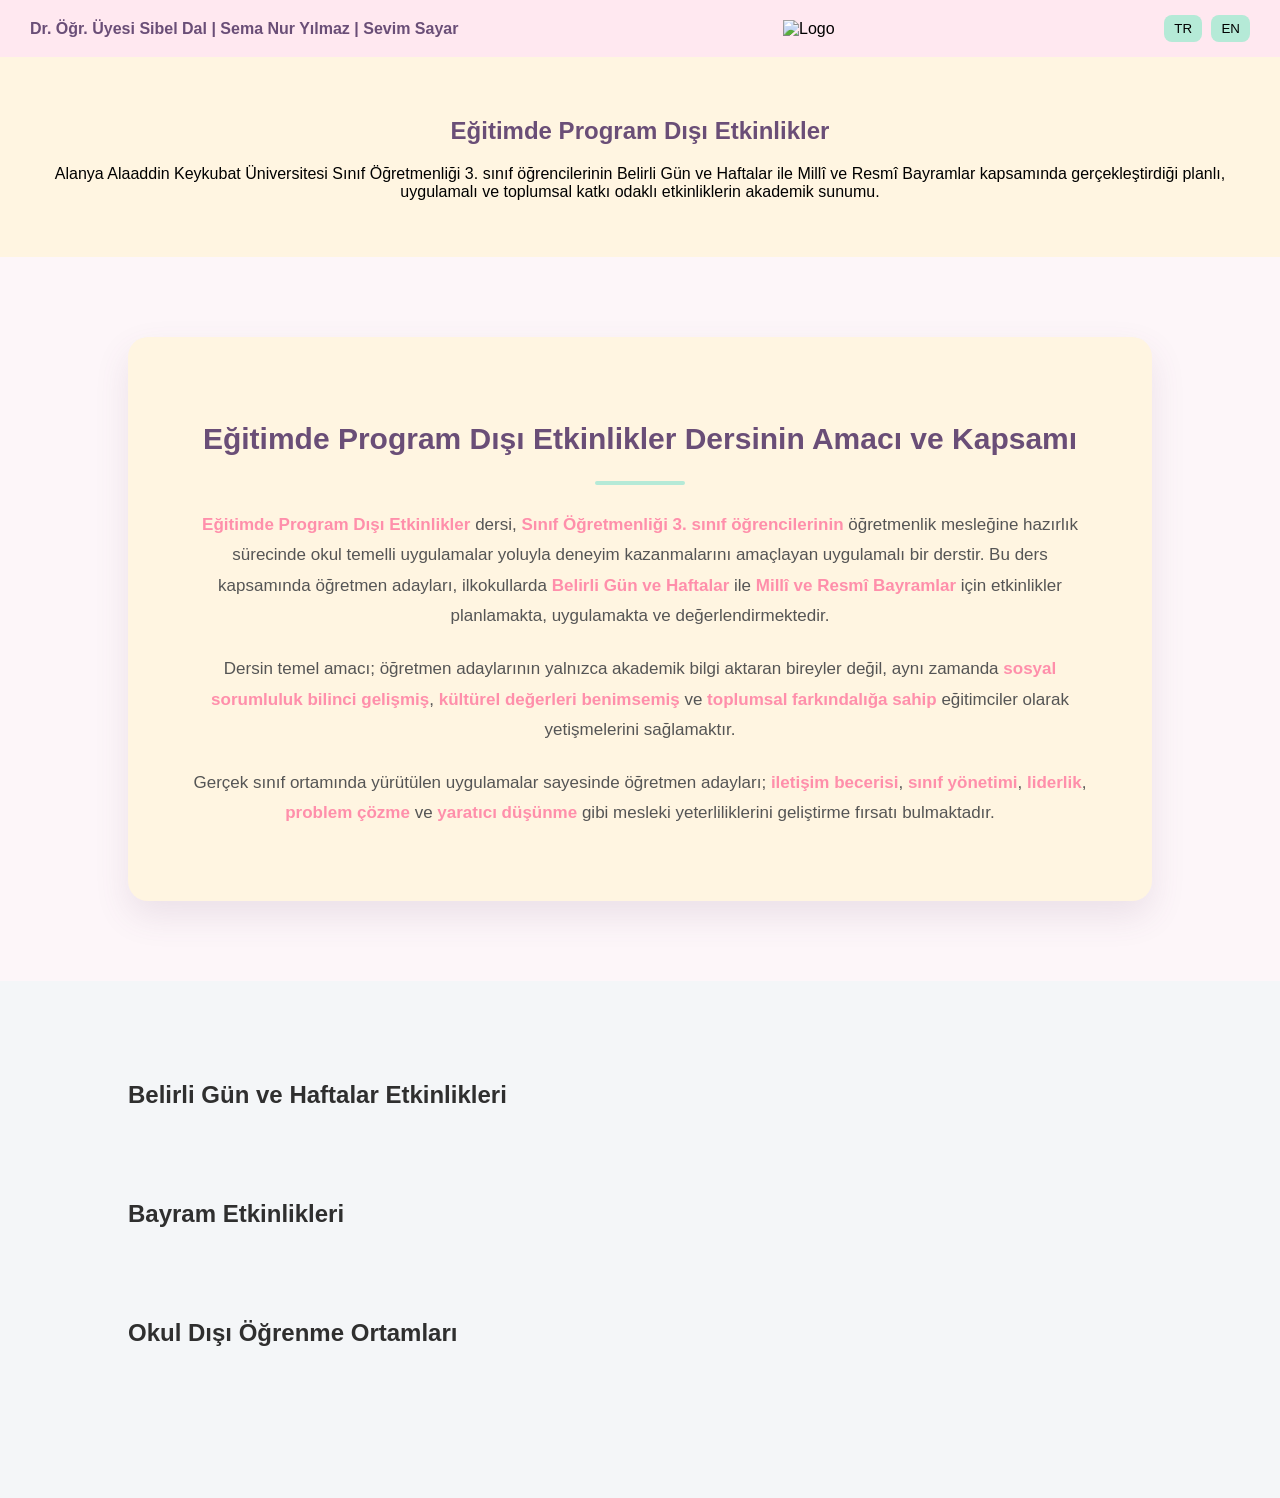
==== index.html @ ac9164ae "Add files via upload" ====
<!DOCTYPE html>
<html lang="tr">
<head>
<meta charset="UTF-8">
<meta name="description" content="Eğitimde Program Dışı Etkinlikler kapsamında Sınıf Öğretmenliği 3. sınıf öğrencilerinin belirli günler, haftalar ve bayram etkinlikleri. Öğretmen adaylarının planlama, uygulama ve toplumsal katkı çalışmalarını içeren akademik portfolyo sitesi.">
<meta name="viewport" content="width=device-width, initial-scale=1.0">

<title>Eğitimde Program Dışı Etkinlikler</title>
<link rel="stylesheet" href="style.css">
</head>

<body>

<header>
  <div class="left-names">
    Dr. Öğr. Üyesi Sibel Dal | Sema Nur Yılmaz | Sevim Sayar
  </div>

  <div class="logo-area">
    <img src="assets/images/logo.png" alt="Logo">
  </div>

  <div class="language-switch">
    <button onclick="setLanguage('tr')">TR</button>
    <button onclick="setLanguage('en')">EN</button>
  </div>
</header>

<!-- HERO -->
<section class="hero">
  <div id="hero-tr">
    <h1>Eğitimde Program Dışı Etkinlikler</h1>
    <p>Alanya Alaaddin Keykubat Üniversitesi Sınıf Öğretmenliği 3. sınıf öğrencilerinin Belirli Gün ve Haftalar ile Millî ve Resmî Bayramlar kapsamında gerçekleştirdiği planlı, uygulamalı ve toplumsal katkı odaklı etkinliklerin akademik sunumu.</p>
  </div>

  <div id="hero-en" style="display:none;">
    <h1>Extracurricular Educational Activities</h1>
    <p>Academic presentation of planned, practical, and socially impactful activities carried out by 3rd-year Primary School Teaching students at Alanya Alaaddin Keykubat University within the scope of Specific Days and Weeks, and National and Official Holidays.</p>
  </div>
</section>

<!-- ABOUT -->
<section class="about-section">
  <div class="about-card">
    <div id="about-tr">
      <h2 class="about-title">Eğitimde Program Dışı Etkinlikler Dersinin Amacı ve Kapsamı</h2>
      <p>
        <strong>Eğitimde Program Dışı Etkinlikler</strong> dersi, 
        <strong>Sınıf Öğretmenliği 3. sınıf öğrencilerinin</strong> 
        öğretmenlik mesleğine hazırlık sürecinde okul temelli uygulamalar yoluyla deneyim kazanmalarını amaçlayan uygulamalı bir derstir. Bu ders kapsamında öğretmen adayları, ilkokullarda 
        <strong>Belirli Gün ve Haftalar</strong> ile 
        <strong>Millî ve Resmî Bayramlar</strong> için etkinlikler planlamakta, uygulamakta ve değerlendirmektedir.
      </p>
      <p>
        Dersin temel amacı; öğretmen adaylarının yalnızca akademik bilgi aktaran bireyler değil, aynı zamanda 
        <strong>sosyal sorumluluk bilinci gelişmiş</strong>, 
        <strong>kültürel değerleri benimsemiş</strong> ve 
        <strong>toplumsal farkındalığa sahip</strong> eğitimciler olarak yetişmelerini sağlamaktır.
      </p>
      <p>
        Gerçek sınıf ortamında yürütülen uygulamalar sayesinde öğretmen adayları; 
        <strong>iletişim becerisi</strong>, 
        <strong>sınıf yönetimi</strong>, 
        <strong>liderlik</strong>, 
        <strong>problem çözme</strong> ve 
        <strong>yaratıcı düşünme</strong> gibi mesleki yeterliliklerini geliştirme fırsatı bulmaktadır.
      </p>
    </div>

    <div id="about-en" style="display:none;">
      <h2 class="about-title">Purpose and Scope of the Course: Extracurricular Educational Activities</h2>
      <p>
        The <strong>Extracurricular Educational Activities</strong> project is an academically structured initiative developed within the framework of teacher education. This website presents a carefully designed collection of <strong>special days and weeks activities</strong> and <strong>national celebration events</strong>.
      </p>
      <p>
        The main purpose of this program is to strengthen students’ social, emotional, cultural, and civic development through meaningful and well-planned educational experiences.
      </p>
      <p>
        From an academic perspective, the program supports the professional development of <strong>teacher candidates</strong>. Throughout the planning and implementation stages, prospective teachers gain hands-on experience in instructional design, classroom management, event organization, and reflective practice.
      </p>
    </div>
  </div>
</section>

<!-- =========================
     GALLERY SECTION
========================= -->
<section class="gallery-section">

  <!-- BELİRLİ GÜN VE HAFTALAR -->
  <div id="gallery1-tr">
    <h2>Belirli Gün ve Haftalar Etkinlikleri</h2>
    <div class="scroll-wrapper">
      <button class="scroll-btn left" onclick="scrollGallery(this, -1)">❮</button>
      <div class="horizontal-scroll auto-scroll" id="gallery-belirli">
        <!-- Kartlar JS ile buraya eklenecek -->
      </div>
      <button class="scroll-btn right" onclick="scrollGallery(this, 1)">❯</button>
    </div>
  </div>
  <div id="gallery1-en" style="display:none;">
    <h2>Special Days and Weeks Activities</h2>
    <div class="scroll-wrapper">
      <button class="scroll-btn left" onclick="scrollGallery(this, -1)">❮</button>
      <div class="horizontal-scroll auto-scroll" id="gallery-belirli-en">
        <!-- Kartlar JS ile buraya eklenecek -->
      </div>
      <button class="scroll-btn right" onclick="scrollGallery(this, 1)">❯</button>
    </div>
  </div>

  <!-- BAYRAMLAR -->
  <div id="gallery2-tr">
    <h2>Bayram Etkinlikleri</h2>
    <div class="scroll-wrapper">
      <button class="scroll-btn left" onclick="scrollGallery(this, -1)">❮</button>
      <div class="horizontal-scroll auto-scroll" id="gallery-bayramlar">
        <!-- Kartlar JS ile buraya eklenecek -->
      </div>
      <button class="scroll-btn right" onclick="scrollGallery(this, 1)">❯</button>
    </div>
  </div>
  <div id="gallery2-en" style="display:none;">
    <h2>Holiday Events</h2>
    <div class="scroll-wrapper">
      <button class="scroll-btn left" onclick="scrollGallery(this, -1)">❮</button>
      <div class="horizontal-scroll auto-scroll" id="gallery-bayramlar-en">
        <!-- Kartlar JS ile buraya eklenecek -->
      </div>
      <button class="scroll-btn right" onclick="scrollGallery(this, 1)">❯</button>
    </div>
  </div>

  <!-- OKUL DIŞI ÖĞRENME ORTAMLARI -->
  <div id="gallery3-tr">
    <h2>Okul Dışı Öğrenme Ortamları</h2>
    <div class="scroll-wrapper">
      <button class="scroll-btn left" onclick="scrollGallery(this, -1)">❮</button>
      <div class="horizontal-scroll auto-scroll" id="gallery-okuldisi">
        <!-- Kartlar JS ile buraya eklenecek -->
      </div>
      <button class="scroll-btn right" onclick="scrollGallery(this, 1)">❯</button>
    </div>
  </div>
  <div id="gallery3-en" style="display:none;">
    <h2>Out-of-School Learning Environments</h2>
    <div class="scroll-wrapper">
      <button class="scroll-btn left" onclick="scrollGallery(this, -1)">❮</button>
      <div class="horizontal-scroll auto-scroll" id="gallery-okuldisi-en">
        <!-- Kartlar JS ile buraya eklenecek -->
      </div>
      <button class="scroll-btn right" onclick="scrollGallery(this, 1)">❯</button>
    </div>
  </div>

</section>
<!-- =========================
    MODAL
========================= -->
<div id="imageModal" class="modal">
    <span class="close" onclick="closeModal()">&times;</span>
    <img id="modalImage" src="" style="max-width:80%; border-radius:12px;">
    <p id="modalDescription"></p>

    <!-- Yeni: ileri/geri butonları -->
    <button id="prevBtn" onclick="prevImage()">&#10094; Önceki</button>
    <button id="nextBtn" onclick="nextImage()">Sonraki &#10095;</button>
</div>
</div>
<!-- EVENTS VE SCRIPT -->
<script>
// EVENTS OBJESİ
const events = {

  // =========================
  // BELİRLİ GÜN VE HAFTALAR
  // =========================
  etkinlik1: { category: "belirli", title: { tr: "Etkinlik 1", en: "Activity 1" }, shortDesc: { tr: "Belirli gün etkinliği 1.", en: "Special day activity 1." }, longDesc: { tr: "Detaylı açıklama 1.", en: "Detailed description 1." }, images: ["assets/images/etkinlik1-1.jpg"] },
  etkinlik2: { category: "belirli", title: { tr: "Etkinlik 2", en: "Activity 2" }, shortDesc: { tr: "Belirli gün etkinliği 2.", en: "Special day activity 2." }, longDesc: { tr: "Detaylı açıklama 2.", en: "Detailed description 2." }, images: ["assets/images/etkinlik2-1.jpg"] },
  etkinlik3: { category: "belirli", title: { tr: "Etkinlik 3", en: "Activity 3" }, shortDesc: { tr: "Belirli gün etkinliği 3.", en: "Special day activity 3." }, longDesc: { tr: "Detaylı açıklama 3.", en: "Detailed description 3." }, images: ["assets/images/etkinlik3-1.jpg"] },
  etkinlik4: { category: "belirli", title: { tr: "Etkinlik 4", en: "Activity 4" }, shortDesc: { tr: "Belirli gün etkinliği 4.", en: "Special day activity 4." }, longDesc: { tr: "Detaylı açıklama 4.", en: "Detailed description 4." }, images: ["assets/images/etkinlik4-1.jpg"] },
  etkinlik5: { category: "belirli", title: { tr: "Etkinlik 5", en: "Activity 5" }, shortDesc: { tr: "Belirli gün etkinliği 5.", en: "Special day activity 5." }, longDesc: { tr: "Detaylı açıklama 5.", en: "Detailed description 5." }, images: ["assets/images/etkinlik5-1.jpg"] },
  etkinlik6: { category: "belirli", title: { tr: "Etkinlik 6", en: "Activity 6" }, shortDesc: { tr: "Belirli gün etkinliği 6.", en: "Special day activity 6." }, longDesc: { tr: "Detaylı açıklama 6.", en: "Detailed description 6." }, images: ["assets/images/etkinlik6-1.jpg"] },
  etkinlik7: { category: "belirli", title: { tr: "Etkinlik 7", en: "Activity 7" }, shortDesc: { tr: "Belirli gün etkinliği 7.", en: "Special day activity 7." }, longDesc: { tr: "Detaylı açıklama 7.", en: "Detailed description 7." }, images: ["assets/images/etkinlik7-1.jpg"] },
  etkinlik8: { category: "belirli", title: { tr: "Etkinlik 8", en: "Activity 8" }, shortDesc: { tr: "Belirli gün etkinliği 8.", en: "Special day activity 8." }, longDesc: { tr: "Detaylı açıklama 8.", en: "Detailed description 8." }, images: ["assets/images/etkinlik8-1.jpg"] },
  etkinlik9: { category: "belirli", title: { tr: "Etkinlik 9", en: "Activity 9" }, shortDesc: { tr: "Belirli gün etkinliği 9.", en: "Special day activity 9." }, longDesc: { tr: "Detaylı açıklama 9.", en: "Detailed description 9." }, images: ["assets/images/etkinlik9-1.jpg"] },
  etkinlik10: { category: "belirli", title: { tr: "Etkinlik 10", en: "Activity 10" }, shortDesc: { tr: "Belirli gün etkinliği 10.", en: "Special day activity 10." }, longDesc: { tr: "Detaylı açıklama 10.", en: "Detailed description 10." }, images: ["assets/images/etkinlik10-1.jpg"] },
  etkinlik11: { category: "belirli", title: { tr: "Etkinlik 11", en: "Activity 11" }, shortDesc: { tr: "Belirli gün etkinliği 11.", en: "Special day activity 11." }, longDesc: { tr: "Detaylı açıklama 11.", en: "Detailed description 11." }, images: ["assets/images/etkinlik11-1.jpg"] },
  etkinlik12: { category: "belirli", title: { tr: "Etkinlik 12", en: "Activity 12" }, shortDesc: { tr: "Belirli gün etkinliği 12.", en: "Special day activity 12." }, longDesc: { tr: "Detaylı açıklama 12.", en: "Detailed description 12." }, images: ["assets/images/etkinlik12-1.jpg"] },

  // =========================
  // BAYRAMLAR
  // =========================
  bayram1: { category: "bayram", title: { tr: "Bayram Etkinlik 1", en: "Holiday Activity 1" }, shortDesc: { tr: "Bayram etkinliği 1.", en: "Holiday activity 1." }, longDesc: { tr: "Detaylı açıklama 1.", en: "Detailed description 1." }, images: ["assets/images/bayram1.jpg"] },
  bayram2: { category: "bayram", title: { tr: "Bayram Etkinlik 2", en: "Holiday Activity 2" }, shortDesc: { tr: "Bayram etkinliği 2.", en: "Holiday activity 2." }, longDesc: { tr: "Detaylı açıklama 2.", en: "Detailed description 2." }, images: ["assets/images/bayram2.jpg"] },
  bayram3: { category: "bayram", title: { tr: "Bayram Etkinlik 3", en: "Holiday Activity 3" }, shortDesc: { tr: "Bayram etkinliği 3.", en: "Holiday activity 3." }, longDesc: { tr: "Detaylı açıklama 3.", en: "Detailed description 3." }, images: ["assets/images/bayram3.jpg"] },
  bayram4: { category: "bayram", title: { tr: "Bayram Etkinlik 4", en: "Holiday Activity 4" }, shortDesc: { tr: "Bayram etkinliği 4.", en: "Holiday activity 4." }, longDesc: { tr: "Detaylı açıklama 4.", en: "Detailed description 4." }, images: ["assets/images/bayram4.jpg"] },
  bayram5: { category: "bayram", title: { tr: "Bayram Etkinlik 5", en: "Holiday Activity 5" }, shortDesc: { tr: "Bayram etkinliği 5.", en: "Holiday activity 5." }, longDesc: { tr: "Detaylı açıklama 5.", en: "Detailed description 5." }, images: ["assets/images/bayram5.jpg"] },
  bayram6: { category: "bayram", title: { tr: "Bayram Etkinlik 6", en: "Holiday Activity 6" }, shortDesc: { tr: "Bayram etkinliği 6.", en: "Holiday activity 6." }, longDesc: { tr: "Detaylı açıklama 6.", en: "Detailed description 6." }, images: ["assets/images/bayram6.jpg"] },
  bayram7: { category: "bayram", title: { tr: "Bayram Etkinlik 7", en: "Holiday Activity 7" }, shortDesc: { tr: "Bayram etkinliği 7.", en: "Holiday activity 7." }, longDesc: { tr: "Detaylı açıklama 7.", en: "Detailed description 7." }, images: ["assets/images/bayram7.jpg"] },
  bayram8: { category: "bayram", title: { tr: "Bayram Etkinlik 8", en: "Holiday Activity 8" }, shortDesc: { tr: "Bayram etkinliği 8.", en: "Holiday activity 8." }, longDesc: { tr: "Detaylı açıklama 8.", en: "Detailed description 8." }, images: ["assets/images/bayram8.jpg"] },
  bayram9: { category: "bayram", title: { tr: "Bayram Etkinlik 9", en: "Holiday Activity 9" }, shortDesc: { tr: "Bayram etkinliği 9.", en: "Holiday activity 9." }, longDesc: { tr: "Detaylı açıklama 9.", en: "Detailed description 9." }, images: ["assets/images/bayram9.jpg"] },
  bayram10: { category: "bayram", title: { tr: "Bayram Etkinlik 10", en: "Holiday Activity 10" }, shortDesc: { tr: "Bayram etkinliği 10.", en: "Holiday activity 10." }, longDesc: { tr: "Detaylı açıklama 10.", en: "Detailed description 10." }, images: ["assets/images/bayram10.jpg"] },
  bayram11: { category: "bayram", title: { tr: "Bayram Etkinlik 11", en: "Holiday Activity 11" }, shortDesc: { tr: "Bayram etkinliği 11.", en: "Holiday activity 11." }, longDesc: { tr: "Detaylı açıklama 11.", en: "Detailed description 11." }, images: ["assets/images/bayram11.jpg"] },
  bayram12: { category: "bayram", title: { tr: "Bayram Etkinlik 12", en: "Holiday Activity 12" }, shortDesc: { tr: "Bayram etkinliği 12.", en: "Holiday activity 12." }, longDesc: { tr: "Detaylı açıklama 12.", en: "Detailed description 12." }, images: ["assets/images/bayram12.jpg"] },

  // =========================
  // OKUL DIŞI ÖĞRENME ORTAMLARI
  // =========================
  okul1: { category: "okuldisi", title: { tr: "Okul Dışı 1", en: "Out of School 1" }, shortDesc: { tr: "Okul dışı etkinlik 1.", en: "Out-of-school activity 1." }, longDesc: { tr: "Detaylı açıklama 1.", en: "Detailed description 1." }, images: ["assets/images/okul1.jpg"] },
  okul2: { category: "okuldisi", title: { tr: "Okul Dışı 2", en: "Out of School 2" }, shortDesc: { tr: "Okul dışı etkinlik 2.", en: "Out-of-school activity 2." }, longDesc: { tr: "Detaylı açıklama 2.", en: "Detailed description 2." }, images: ["assets/images/okul2.jpg"] },
  okul3: { category: "okuldisi", title: { tr: "Okul Dışı 3", en: "Out of School 3" }, shortDesc: { tr: "Okul dışı etkinlik 3.", en: "Out-of-school activity 3." }, longDesc: { tr: "Detaylı açıklama 3.", en: "Detailed description 3." }, images: ["assets/images/okul3.jpg"] },
  okul4: { category: "okuldisi", title: { tr: "Okul Dışı 4", en: "Out of School 4" }, shortDesc: { tr: "Okul dışı etkinlik 4.", en: "Out-of-school activity 4." }, longDesc: { tr: "Detaylı açıklama 4.", en: "Detailed description 4." }, images: ["assets/images/okul4.jpg"] },
  okul5: { category: "okuldisi", title: { tr: "Okul Dışı 5", en: "Out of School 5" }, shortDesc: { tr: "Okul dışı etkinlik 5.", en: "Out-of-school activity 5." }, longDesc: { tr: "Detaylı açıklama 5.", en: "Detailed description 5." }, images: ["assets/images/okul5.jpg"] },
  okul6: { category: "okuldisi", title: { tr: "Okul Dışı 6", en: "Out of School 6" }, shortDesc: { tr: "Okul dışı etkinlik 6.", en: "Out-of-school activity 6." }, longDesc: { tr: "Detaylı açıklama 6.", en: "Detailed description 6." }, images: ["assets/images/okul6.jpg"] },
  okul7: { category: "okuldisi", title: { tr: "Okul Dışı 7", en: "Out of School 7" }, shortDesc: { tr: "Okul dışı etkinlik 7.", en: "Out-of-school activity 7." }, longDesc: { tr: "Detaylı açıklama 7.", en: "Detailed description 7." }, images: ["assets/images/okul7.jpg"] },
  okul8: { category: "okuldisi", title: { tr: "Okul Dışı 8", en: "Out of School 8" }, shortDesc: { tr: "Okul dışı etkinlik 8.", en: "Out-of-school activity 8." }, longDesc: { tr: "Detaylı açıklama 8.", en: "Detailed description 8." }, images: ["assets/images/okul8.jpg"] },
  okul9: { category: "okuldisi", title: { tr: "Okul Dışı 9", en: "Out of School 9" }, shortDesc: { tr: "Okul dışı etkinlik 9.", en: "Out-of-school activity 9." }, longDesc: { tr: "Detaylı açıklama 9.", en: "Detailed description 9." }, images: ["assets/images/okul9.jpg"] },
  okul10: { category: "okuldisi", title: { tr: "Okul Dışı 10", en: "Out of School 10" }, shortDesc: { tr: "Okul dışı etkinlik 10.", en: "Out-of-school activity 10." }, longDesc: { tr: "Detaylı açıklama 10.", en: "Detailed description 10." }, images: ["assets/images/okul10.jpg"] },
  okul11: { category: "okuldisi", title: { tr: "Okul Dışı 11", en: "Out of School 11" }, shortDesc: { tr: "Okul dışı etkinlik 11.", en: "Out-of-school activity 11." }, longDesc: { tr: "Detaylı açıklama 11.", en: "Detailed description 11." }, images: ["assets/images/okul11.jpg"] },
  okul12: { category: "okuldisi", title: { tr: "Okul Dışı 12", en: "Out of School 12" }, shortDesc: { tr: "Okul dışı etkinlik 12.", en: "Out-of-school activity 12." }, longDesc: { tr: "Detaylı açıklama 12.", en: "Detailed description 12." }, images: ["assets/images/okul12.jpg"] }

};
</script>

<script src="script.js"></script>
</body>
</html>
---- style.css ----
/* =========================
   GENEL STİLLER
========================= */
body {
  margin: 0;
  font-family: 'Segoe UI', sans-serif;
  background-color: #fdf6f9;
}

header {
  display: flex;
  justify-content: space-between;
  align-items: center;
  padding: 15px 30px;
  background: #ffe8f0;
}

.left-names {
  font-weight: bold;
  color: #6a4e77;
}

.logo-area {
  text-align: center;
}

.logo-area img {
  height: 70px;
}

.language-switch button {
  padding: 6px 10px;
  border: none;
  background: #b5ead7;
  margin-left: 5px;
  border-radius: 8px;
  cursor: pointer;
}

.hero {
  text-align: center;
  padding: 40px;
  background: #fff5e1;
}

h1 {
  color: #6a4e77;
}

/* =========================
   GALERİ
========================= */
.gallery-section {
  padding: 80px 10%;
  background: #f4f6f8;
}

.gallery-section h2 {
  margin-bottom: 25px;
  font-weight: 600;
  color: #2f2f2f;
}

/* YATAY KAYDIRMA */
.horizontal-scroll {
  display: flex;
  gap: 20px;
  overflow-x: auto;
  scroll-behavior: smooth;
  padding: 10px 0;
  -webkit-overflow-scrolling: touch;
  scroll-snap-type: x mandatory;
}

.horizontal-scroll::-webkit-scrollbar {
  display: none;
}

/* KART */
.card {
  position: relative;
  min-width: 260px;
  height: 200px;
  border-radius: 16px;
  overflow: hidden;
  flex-shrink: 0;
  cursor: pointer;
  transition: 
    transform 0.35s ease,
    box-shadow 0.35s ease;
  box-shadow: 0 6px 18px rgba(0, 0, 0, 0.08);
  background: #ffffff;
  scroll-snap-align: start;
}

.card:hover {
  transform: translateY(-10px);
  box-shadow: 0 18px 40px rgba(0, 0, 0, 0.18);
}

.card img {
  width: 100%;
  height: 100%;
  object-fit: cover;
  transition: transform 0.4s ease;
}

.card:hover img {
  transform: scale(1.08);
}

/* Overlay */
.overlay {
  position: absolute;
  bottom: 0;
  width: 100%;
  padding: 12px;
  background: linear-gradient(to top, rgba(0,0,0,0.7), transparent);
  color: white;
  font-size: 15px;
  opacity: 0;
  transition: opacity 0.4s ease;
}

.card:hover .overlay {
  opacity: 1;
}

/* Scroll Butonları */
.scroll-wrapper {
  position: relative;
  display: flex;
  align-items: center;
}

.scroll-btn {
  background: rgba(0,0,0,0.5);
  border: none;
  color: white;
  font-size: 22px;
  padding: 10px 15px;
  cursor: pointer;
  border-radius: 50%;
  z-index: 5;
  transition: all 0.3s ease;
  opacity: 0;
}

.scroll-btn:hover {
  background: rgba(0,0,0,0.8);
}

.scroll-btn.left {
  margin-right: 10px;
}

.scroll-btn.right {
  margin-left: 10px;
}

/* =========================
   ABOUT SECTION
========================= */
.about-section {
  padding: 80px 10%;
  background: #fdf6f9;
  display: flex;
  justify-content: center;
}

.about-card {
  background: #fff5e1;
  padding: 50px 60px;
  border-radius: 20px;
  max-width: 1000px;
  text-align: center;
  box-shadow: 0 15px 35px rgba(106, 78, 119, 0.12);
  line-height: 1.8;
  transition: transform 0.3s ease;
}

.about-card:hover {
  transform: translateY(-5px);
}

.about-title {
  font-size: 30px;
  margin-bottom: 25px;
  color: #6a4e77;
}

.about-title::after {
  content: "";
  display: block;
  width: 90px;
  height: 4px;
  margin: 15px auto 0;
  background-color: #b5ead7;
  border-radius: 5px;
}

.about-card p {
  margin-bottom: 22px;
  font-size: 17px;
  color: #555;
}

.about-card strong {
  color: #ff8fab;
  font-weight: 600;
}

.english-title {
  font-size: 20px;
  font-weight: normal;
  color: #7e57c2;
}

/* =========================
   MODAL
========================= */
.modal {
  display: none;
  position: fixed;
  z-index: 999;
  padding-top: 60px;
  left: 0;
  top: 0;
  width: 100%;
  height: 100%;
  background-color: rgba(0,0,0,0.8);
}

.modal-content {
  display: block;
  margin: auto;
  max-width: 70%;
  border-radius: 10px;
}

.modal-text {
  text-align: center;
  color: white;
  margin-top: 15px;
}

.modal-text button {
  margin-top: 10px;
  padding: 8px 16px;
  background: #0077cc;
  color: white;
  border: none;
  border-radius: 5px;
  cursor: pointer;
}

.close {
  position: absolute;
  top: 20px;
  right: 40px;
  color: white;
  font-size: 30px;
  cursor: pointer;
}

/* MODAL NAVIGATION BUTTONS */
#prevBtn, #nextBtn {
  position: absolute;
  top: 50%;
  transform: translateY(-50%);
  background-color: rgba(0,0,0,0.5);
  color: white;
  border: none;
  padding: 10px 15px;
  cursor: pointer;
  border-radius: 5px;
  font-size: 18px;
  z-index: 1000;
  transition: background-color 0.3s ease;
}

#prevBtn { left: 20px; }
#nextBtn { right: 20px; }

#prevBtn:hover, #nextBtn:hover {
  background-color: rgba(0,0,0,0.8);
}

/* =========================
   DETAIL SECTION
========================= */
.detail-section {
  padding: 80px 0;
  background: #f8f9fb;
}

.detail-header {
  position: relative;
  margin-bottom: 40px;
}

.detail-header img {
  width: 100%;
  height: 420px;
  object-fit: cover;
  border-radius: 16px;
  margin-bottom: 25px;
}

.detail-header h1 {
  margin-top: 20px;
  font-size: 36px;
  font-weight: 600;
}

.detail-title-wrapper h1 {
  font-size: 36px;
  margin-bottom: 10px;
}

/* ACCENT LINE */
.accent-line {
  width: 80px;
  height: 4px;
  background: #0077ff;
  margin-bottom: 15px;
  border-radius: 4px;
}

/* META BADGES */
.detail-meta {
  display: flex;
  gap: 12px;
  margin-bottom: 40px;
}

.badge {
  padding: 6px 14px;
  background: #0077ff15;
  color: #0077ff;
  border-radius: 20px;
  font-size: 14px;
}

.badge.secondary {
  background: #00000010;
  color: #333;
}

/* TEXT CARD */
.detail-card {
  background: white;
  padding: 40px;
  border-radius: 16px;
  box-shadow: 0 8px 25px rgba(0,0,0,0.05);
  margin-bottom: 50px;
  font-size: 17px;
  line-height: 1.8;
}

/* DETAIL GALLERY */
.detail-gallery {
  display: grid;
  grid-template-columns: repeat(auto-fit, minmax(260px, 1fr));
  gap: 25px;
}

.detail-gallery img {
  width: 100%;
  border-radius: 14px;
  transition: 0.4s ease;
  cursor: pointer;
}

.detail-gallery img:hover {
  transform: scale(1.05);
}

/* =========================
   ANIMATIONS
========================= */
.fade-in {
  animation: fadeIn 0.6s ease forwards;
}

.fade-in-up {
  opacity: 0;
  transform: translateY(20px);
  animation: fadeUp 0.6s ease forwards;
}

@keyframes fadeIn {
  from {opacity:0;}
  to {opacity:1;}
}

@keyframes fadeUp {
  to {
    opacity:1;
    transform: translateY(0);
  }
}

/* =========================
   MOBILE OPTIMIZATION
========================= */
@media (max-width: 768px) {

  header {
    flex-direction: column;
    gap: 10px;
    text-align: center;
    padding: 15px 15px;
  }

  .left-names { font-size: 14px; }
  .logo-area img { height: 55px; }

  .hero { padding: 30px 20px; }
  h1 { font-size: 22px; }

  .gallery-section { padding: 50px 20px; }
  .horizontal-scroll {
    scroll-padding-left: 10%;
    scroll-snap-stop: always;
    gap: 15px;
  }

  .card { min-width: 85%; height: 220px; backdrop-filter: blur(3px); }

  .scroll-btn { display: none; }

  .modal {
    padding-top: 0;
    display: flex;
    align-items: center;
    justify-content: center;
  }

  .modal-content {
    width: 100%;
    height: 100%;
    object-fit: contain;
    border-radius: 0;
  }

  .close { top: 15px; right: 20px; font-size: 28px; }

  .about-card { padding: 30px 20px; }
  .about-title { font-size: 22px; }
  .about-card p { font-size: 15px; }
}

/* HOVERLESS DEVICES */
@media (hover: none) {
  .card:hover {
    transform: none;
    box-shadow: 0 6px 18px rgba(0, 0, 0, 0.08);
  }

  .card:hover img { transform: none; }
  .overlay { opacity: 1; }
}

/* HOVER DEVICES */
@media (hover: hover) {
  .scroll-wrapper:hover .scroll-btn { opacity: 1; }
}
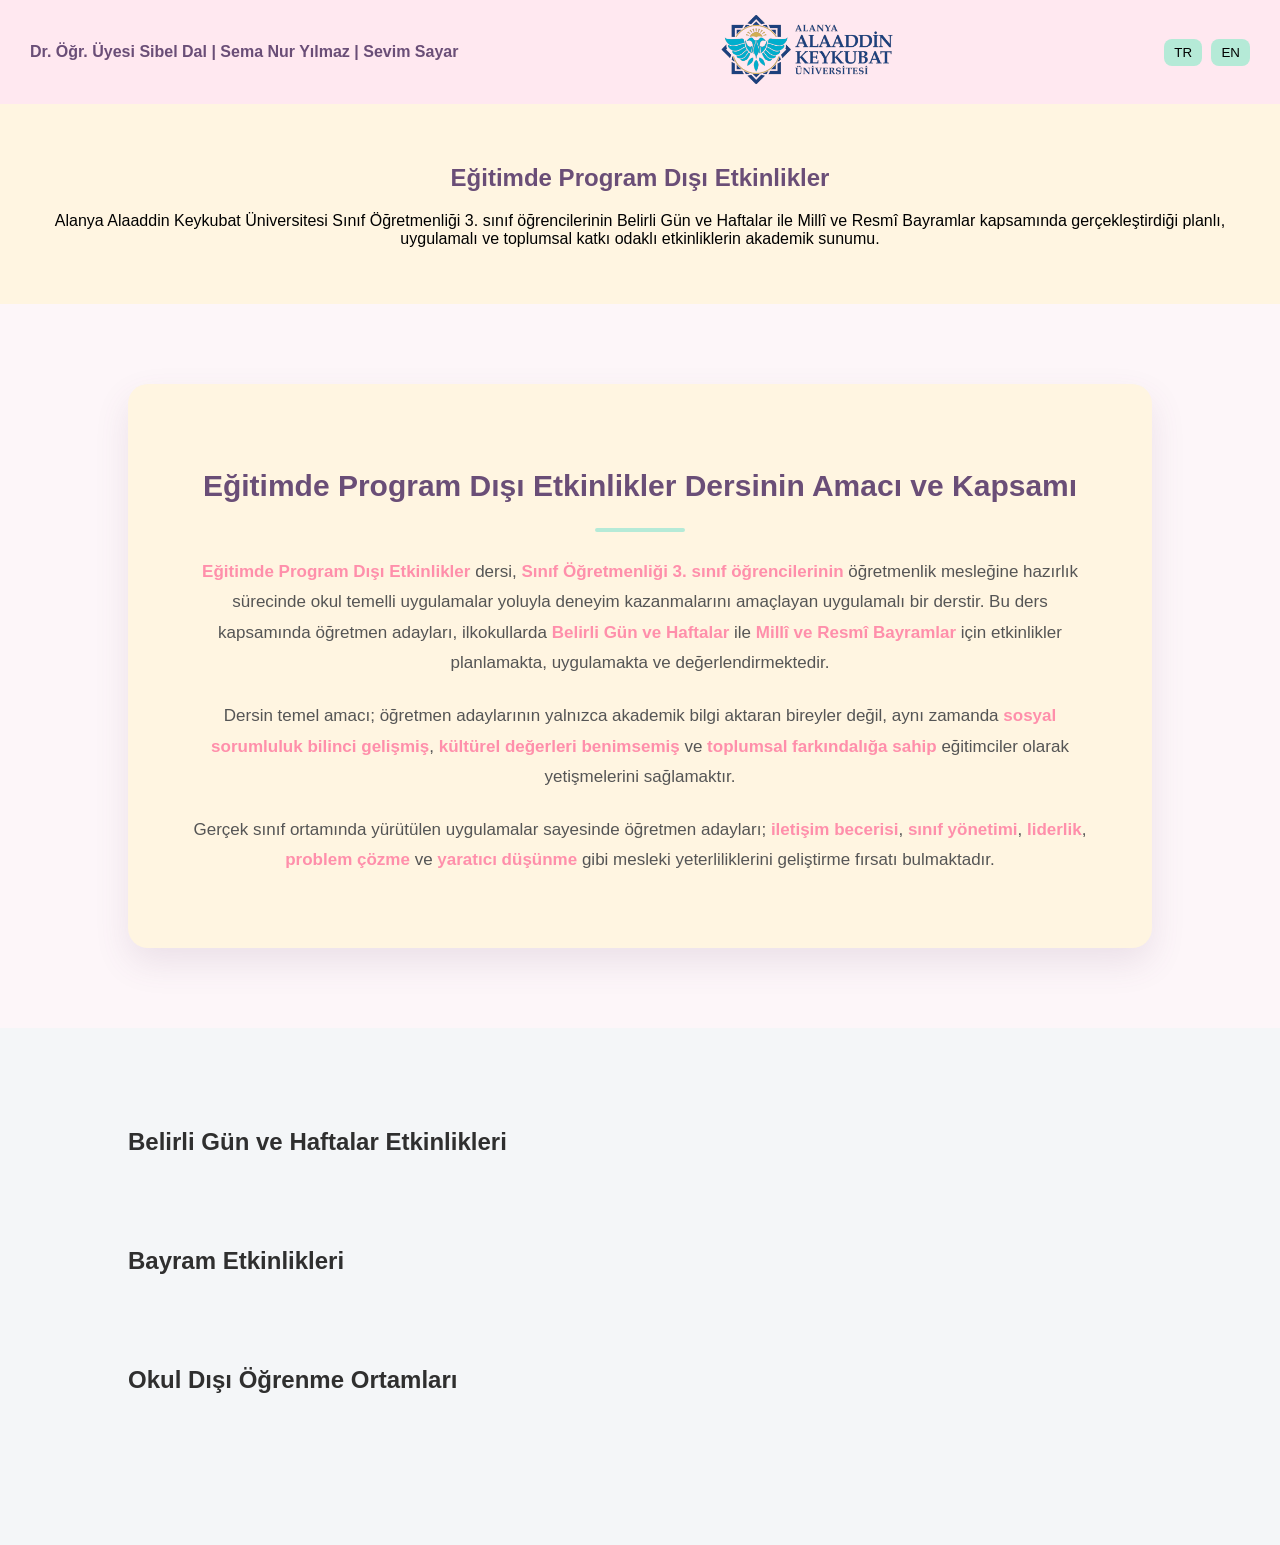
==== commit c3e399d9: "Add files via upload" ====
--- a/index.html
+++ b/index.html
@@ -166,63 +166,61 @@
     <button id="prevBtn" onclick="prevImage()">&#10094; Önceki</button>
     <button id="nextBtn" onclick="nextImage()">Sonraki &#10095;</button>
 </div>
-</div>
+
 <!-- EVENTS VE SCRIPT -->
 <script>
 // EVENTS OBJESİ
-const events = {
+const events ={
 
   // =========================
   // BELİRLİ GÜN VE HAFTALAR
   // =========================
   etkinlik1: { category: "belirli", title: { tr: "Etkinlik 1", en: "Activity 1" }, shortDesc: { tr: "Belirli gün etkinliği 1.", en: "Special day activity 1." }, longDesc: { tr: "Detaylı açıklama 1.", en: "Detailed description 1." }, images: ["assets/images/etkinlik1-1.jpg"] },
-  etkinlik2: { category: "belirli", title: { tr: "Etkinlik 2", en: "Activity 2" }, shortDesc: { tr: "Belirli gün etkinliği 2.", en: "Special day activity 2." }, longDesc: { tr: "Detaylı açıklama 2.", en: "Detailed description 2." }, images: ["assets/images/etkinlik2-1.jpg"] },
-  etkinlik3: { category: "belirli", title: { tr: "Etkinlik 3", en: "Activity 3" }, shortDesc: { tr: "Belirli gün etkinliği 3.", en: "Special day activity 3." }, longDesc: { tr: "Detaylı açıklama 3.", en: "Detailed description 3." }, images: ["assets/images/etkinlik3-1.jpg"] },
-  etkinlik4: { category: "belirli", title: { tr: "Etkinlik 4", en: "Activity 4" }, shortDesc: { tr: "Belirli gün etkinliği 4.", en: "Special day activity 4." }, longDesc: { tr: "Detaylı açıklama 4.", en: "Detailed description 4." }, images: ["assets/images/etkinlik4-1.jpg"] },
-  etkinlik5: { category: "belirli", title: { tr: "Etkinlik 5", en: "Activity 5" }, shortDesc: { tr: "Belirli gün etkinliği 5.", en: "Special day activity 5." }, longDesc: { tr: "Detaylı açıklama 5.", en: "Detailed description 5." }, images: ["assets/images/etkinlik5-1.jpg"] },
-  etkinlik6: { category: "belirli", title: { tr: "Etkinlik 6", en: "Activity 6" }, shortDesc: { tr: "Belirli gün etkinliği 6.", en: "Special day activity 6." }, longDesc: { tr: "Detaylı açıklama 6.", en: "Detailed description 6." }, images: ["assets/images/etkinlik6-1.jpg"] },
-  etkinlik7: { category: "belirli", title: { tr: "Etkinlik 7", en: "Activity 7" }, shortDesc: { tr: "Belirli gün etkinliği 7.", en: "Special day activity 7." }, longDesc: { tr: "Detaylı açıklama 7.", en: "Detailed description 7." }, images: ["assets/images/etkinlik7-1.jpg"] },
-  etkinlik8: { category: "belirli", title: { tr: "Etkinlik 8", en: "Activity 8" }, shortDesc: { tr: "Belirli gün etkinliği 8.", en: "Special day activity 8." }, longDesc: { tr: "Detaylı açıklama 8.", en: "Detailed description 8." }, images: ["assets/images/etkinlik8-1.jpg"] },
-  etkinlik9: { category: "belirli", title: { tr: "Etkinlik 9", en: "Activity 9" }, shortDesc: { tr: "Belirli gün etkinliği 9.", en: "Special day activity 9." }, longDesc: { tr: "Detaylı açıklama 9.", en: "Detailed description 9." }, images: ["assets/images/etkinlik9-1.jpg"] },
-  etkinlik10: { category: "belirli", title: { tr: "Etkinlik 10", en: "Activity 10" }, shortDesc: { tr: "Belirli gün etkinliği 10.", en: "Special day activity 10." }, longDesc: { tr: "Detaylı açıklama 10.", en: "Detailed description 10." }, images: ["assets/images/etkinlik10-1.jpg"] },
-  etkinlik11: { category: "belirli", title: { tr: "Etkinlik 11", en: "Activity 11" }, shortDesc: { tr: "Belirli gün etkinliği 11.", en: "Special day activity 11." }, longDesc: { tr: "Detaylı açıklama 11.", en: "Detailed description 11." }, images: ["assets/images/etkinlik11-1.jpg"] },
-  etkinlik12: { category: "belirli", title: { tr: "Etkinlik 12", en: "Activity 12" }, shortDesc: { tr: "Belirli gün etkinliği 12.", en: "Special day activity 12." }, longDesc: { tr: "Detaylı açıklama 12.", en: "Detailed description 12." }, images: ["assets/images/etkinlik12-1.jpg"] },
+  etkinlik2: { category: "belirli", title: { tr: "Etkinlik 2", en: "Activity 2" }, shortDesc: { tr: "Belirli gün etkinliği 2.", en: "Special day activity 2." }, longDesc: { tr: "Detaylı açıklama 2.", en: "Detailed description 2." }, images: ["assets/images/etkinlik1-1.jpg"] },
+  etkinlik3: { category: "belirli", title: { tr: "Etkinlik 3", en: "Activity 3" }, shortDesc: { tr: "Belirli gün etkinliği 3.", en: "Special day activity 3." }, longDesc: { tr: "Detaylı açıklama 3.", en: "Detailed description 3." }, images: ["assets/images/etkinlik1-1.jpg"] },
+  etkinlik4: { category: "belirli", title: { tr: "Etkinlik 4", en: "Activity 4" }, shortDesc: { tr: "Belirli gün etkinliği 4.", en: "Special day activity 4." }, longDesc: { tr: "Detaylı açıklama 4.", en: "Detailed description 4." }, images: ["assets/images/etkinlik1-1.jpg"] },
+  etkinlik5: { category: "belirli", title: { tr: "Etkinlik 5", en: "Activity 5" }, shortDesc: { tr: "Belirli gün etkinliği 5.", en: "Special day activity 5." }, longDesc: { tr: "Detaylı açıklama 5.", en: "Detailed description 5." }, images: ["assets/images/etkinlik1-1.jpg"] },
+  etkinlik6: { category: "belirli", title: { tr: "Etkinlik 6", en: "Activity 6" }, shortDesc: { tr: "Belirli gün etkinliği 6.", en: "Special day activity 6." }, longDesc: { tr: "Detaylı açıklama 6.", en: "Detailed description 6." }, images: ["assets/images/etkinlik1-1.jpg"] },
+  etkinlik7: { category: "belirli", title: { tr: "Etkinlik 7", en: "Activity 7" }, shortDesc: { tr: "Belirli gün etkinliği 7.", en: "Special day activity 7." }, longDesc: { tr: "Detaylı açıklama 7.", en: "Detailed description 7." }, images: ["assets/images/etkinlik1-1.jpg"] },
+  etkinlik8: { category: "belirli", title: { tr: "Etkinlik 8", en: "Activity 8" }, shortDesc: { tr: "Belirli gün etkinliği 8.", en: "Special day activity 8." }, longDesc: { tr: "Detaylı açıklama 8.", en: "Detailed description 8." }, images: ["assets/images/etkinlik1-1.jpg"] },
+  etkinlik9: { category: "belirli", title: { tr: "Etkinlik 9", en: "Activity 9" }, shortDesc: { tr: "Belirli gün etkinliği 9.", en: "Special day activity 9." }, longDesc: { tr: "Detaylı açıklama 9.", en: "Detailed description 9." }, images: ["assets/images/etkinlik1-1.jpg"] },
+  etkinlik10: { category: "belirli", title: { tr: "Etkinlik 10", en: "Activity 10" }, shortDesc: { tr: "Belirli gün etkinliği 10.", en: "Special day activity 10." }, longDesc: { tr: "Detaylı açıklama 10.", en: "Detailed description 10." }, images: ["assets/images/etkinlik1-1.jpg"] },
+  etkinlik11: { category: "belirli", title: { tr: "Etkinlik 11", en: "Activity 11" }, shortDesc: { tr: "Belirli gün etkinliği 11.", en: "Special day activity 11." }, longDesc: { tr: "Detaylı açıklama 11.", en: "Detailed description 11." }, images: ["assets/images/etkinlik1-1.jpg"] },
+  etkinlik12: { category: "belirli", title: { tr: "Etkinlik 12", en: "Activity 12" }, shortDesc: { tr: "Belirli gün etkinliği 12.", en: "Special day activity 12." }, longDesc: { tr: "Detaylı açıklama 12.", en: "Detailed description 12." }, images: ["assets/images/etkinlik1-1.jpg"] },
 
   // =========================
   // BAYRAMLAR
   // =========================
-  bayram1: { category: "bayram", title: { tr: "Bayram Etkinlik 1", en: "Holiday Activity 1" }, shortDesc: { tr: "Bayram etkinliği 1.", en: "Holiday activity 1." }, longDesc: { tr: "Detaylı açıklama 1.", en: "Detailed description 1." }, images: ["assets/images/bayram1.jpg"] },
-  bayram2: { category: "bayram", title: { tr: "Bayram Etkinlik 2", en: "Holiday Activity 2" }, shortDesc: { tr: "Bayram etkinliği 2.", en: "Holiday activity 2." }, longDesc: { tr: "Detaylı açıklama 2.", en: "Detailed description 2." }, images: ["assets/images/bayram2.jpg"] },
-  bayram3: { category: "bayram", title: { tr: "Bayram Etkinlik 3", en: "Holiday Activity 3" }, shortDesc: { tr: "Bayram etkinliği 3.", en: "Holiday activity 3." }, longDesc: { tr: "Detaylı açıklama 3.", en: "Detailed description 3." }, images: ["assets/images/bayram3.jpg"] },
-  bayram4: { category: "bayram", title: { tr: "Bayram Etkinlik 4", en: "Holiday Activity 4" }, shortDesc: { tr: "Bayram etkinliği 4.", en: "Holiday activity 4." }, longDesc: { tr: "Detaylı açıklama 4.", en: "Detailed description 4." }, images: ["assets/images/bayram4.jpg"] },
-  bayram5: { category: "bayram", title: { tr: "Bayram Etkinlik 5", en: "Holiday Activity 5" }, shortDesc: { tr: "Bayram etkinliği 5.", en: "Holiday activity 5." }, longDesc: { tr: "Detaylı açıklama 5.", en: "Detailed description 5." }, images: ["assets/images/bayram5.jpg"] },
-  bayram6: { category: "bayram", title: { tr: "Bayram Etkinlik 6", en: "Holiday Activity 6" }, shortDesc: { tr: "Bayram etkinliği 6.", en: "Holiday activity 6." }, longDesc: { tr: "Detaylı açıklama 6.", en: "Detailed description 6." }, images: ["assets/images/bayram6.jpg"] },
-  bayram7: { category: "bayram", title: { tr: "Bayram Etkinlik 7", en: "Holiday Activity 7" }, shortDesc: { tr: "Bayram etkinliği 7.", en: "Holiday activity 7." }, longDesc: { tr: "Detaylı açıklama 7.", en: "Detailed description 7." }, images: ["assets/images/bayram7.jpg"] },
-  bayram8: { category: "bayram", title: { tr: "Bayram Etkinlik 8", en: "Holiday Activity 8" }, shortDesc: { tr: "Bayram etkinliği 8.", en: "Holiday activity 8." }, longDesc: { tr: "Detaylı açıklama 8.", en: "Detailed description 8." }, images: ["assets/images/bayram8.jpg"] },
-  bayram9: { category: "bayram", title: { tr: "Bayram Etkinlik 9", en: "Holiday Activity 9" }, shortDesc: { tr: "Bayram etkinliği 9.", en: "Holiday activity 9." }, longDesc: { tr: "Detaylı açıklama 9.", en: "Detailed description 9." }, images: ["assets/images/bayram9.jpg"] },
-  bayram10: { category: "bayram", title: { tr: "Bayram Etkinlik 10", en: "Holiday Activity 10" }, shortDesc: { tr: "Bayram etkinliği 10.", en: "Holiday activity 10." }, longDesc: { tr: "Detaylı açıklama 10.", en: "Detailed description 10." }, images: ["assets/images/bayram10.jpg"] },
-  bayram11: { category: "bayram", title: { tr: "Bayram Etkinlik 11", en: "Holiday Activity 11" }, shortDesc: { tr: "Bayram etkinliği 11.", en: "Holiday activity 11." }, longDesc: { tr: "Detaylı açıklama 11.", en: "Detailed description 11." }, images: ["assets/images/bayram11.jpg"] },
-  bayram12: { category: "bayram", title: { tr: "Bayram Etkinlik 12", en: "Holiday Activity 12" }, shortDesc: { tr: "Bayram etkinliği 12.", en: "Holiday activity 12." }, longDesc: { tr: "Detaylı açıklama 12.", en: "Detailed description 12." }, images: ["assets/images/bayram12.jpg"] },
-
-  // =========================
-  // OKUL DIŞI ÖĞRENME ORTAMLARI
-  // =========================
-  okul1: { category: "okuldisi", title: { tr: "Okul Dışı 1", en: "Out of School 1" }, shortDesc: { tr: "Okul dışı etkinlik 1.", en: "Out-of-school activity 1." }, longDesc: { tr: "Detaylı açıklama 1.", en: "Detailed description 1." }, images: ["assets/images/okul1.jpg"] },
-  okul2: { category: "okuldisi", title: { tr: "Okul Dışı 2", en: "Out of School 2" }, shortDesc: { tr: "Okul dışı etkinlik 2.", en: "Out-of-school activity 2." }, longDesc: { tr: "Detaylı açıklama 2.", en: "Detailed description 2." }, images: ["assets/images/okul2.jpg"] },
-  okul3: { category: "okuldisi", title: { tr: "Okul Dışı 3", en: "Out of School 3" }, shortDesc: { tr: "Okul dışı etkinlik 3.", en: "Out-of-school activity 3." }, longDesc: { tr: "Detaylı açıklama 3.", en: "Detailed description 3." }, images: ["assets/images/okul3.jpg"] },
-  okul4: { category: "okuldisi", title: { tr: "Okul Dışı 4", en: "Out of School 4" }, shortDesc: { tr: "Okul dışı etkinlik 4.", en: "Out-of-school activity 4." }, longDesc: { tr: "Detaylı açıklama 4.", en: "Detailed description 4." }, images: ["assets/images/okul4.jpg"] },
-  okul5: { category: "okuldisi", title: { tr: "Okul Dışı 5", en: "Out of School 5" }, shortDesc: { tr: "Okul dışı etkinlik 5.", en: "Out-of-school activity 5." }, longDesc: { tr: "Detaylı açıklama 5.", en: "Detailed description 5." }, images: ["assets/images/okul5.jpg"] },
-  okul6: { category: "okuldisi", title: { tr: "Okul Dışı 6", en: "Out of School 6" }, shortDesc: { tr: "Okul dışı etkinlik 6.", en: "Out-of-school activity 6." }, longDesc: { tr: "Detaylı açıklama 6.", en: "Detailed description 6." }, images: ["assets/images/okul6.jpg"] },
-  okul7: { category: "okuldisi", title: { tr: "Okul Dışı 7", en: "Out of School 7" }, shortDesc: { tr: "Okul dışı etkinlik 7.", en: "Out-of-school activity 7." }, longDesc: { tr: "Detaylı açıklama 7.", en: "Detailed description 7." }, images: ["assets/images/okul7.jpg"] },
-  okul8: { category: "okuldisi", title: { tr: "Okul Dışı 8", en: "Out of School 8" }, shortDesc: { tr: "Okul dışı etkinlik 8.", en: "Out-of-school activity 8." }, longDesc: { tr: "Detaylı açıklama 8.", en: "Detailed description 8." }, images: ["assets/images/okul8.jpg"] },
-  okul9: { category: "okuldisi", title: { tr: "Okul Dışı 9", en: "Out of School 9" }, shortDesc: { tr: "Okul dışı etkinlik 9.", en: "Out-of-school activity 9." }, longDesc: { tr: "Detaylı açıklama 9.", en: "Detailed description 9." }, images: ["assets/images/okul9.jpg"] },
-  okul10: { category: "okuldisi", title: { tr: "Okul Dışı 10", en: "Out of School 10" }, shortDesc: { tr: "Okul dışı etkinlik 10.", en: "Out-of-school activity 10." }, longDesc: { tr: "Detaylı açıklama 10.", en: "Detailed description 10." }, images: ["assets/images/okul10.jpg"] },
-  okul11: { category: "okuldisi", title: { tr: "Okul Dışı 11", en: "Out of School 11" }, shortDesc: { tr: "Okul dışı etkinlik 11.", en: "Out-of-school activity 11." }, longDesc: { tr: "Detaylı açıklama 11.", en: "Detailed description 11." }, images: ["assets/images/okul11.jpg"] },
-  okul12: { category: "okuldisi", title: { tr: "Okul Dışı 12", en: "Out of School 12" }, shortDesc: { tr: "Okul dışı etkinlik 12.", en: "Out-of-school activity 12." }, longDesc: { tr: "Detaylı açıklama 12.", en: "Detailed description 12." }, images: ["assets/images/okul12.jpg"] }
-
+  bayram1: { category: "bayram", title: { tr: "Bayram Etkinlik 1", en: "Holiday Activity 1" }, shortDesc: { tr: "Bayram etkinliği 1.", en: "Holiday activity 1." }, longDesc: { tr: "Detaylı açıklama 1.", en: "Detailed description 1." }, images: ["assets/images/etkinlik1-1.jpg"] },
+  bayram2: { category: "bayram", title: { tr: "Bayram Etkinlik 2", en: "Holiday Activity 2" }, shortDesc: { tr: "Bayram etkinliği 2.", en: "Holiday activity 2." }, longDesc: { tr: "Detaylı açıklama 2.", en: "Detailed description 2." }, images: ["assets/images/etkinlik1-1.jpg"] },
+  bayram3: { category: "bayram", title: { tr: "Bayram Etkinlik 3", en: "Holiday Activity 3" }, shortDesc: { tr: "Bayram etkinliği 3.", en: "Holiday activity 3." }, longDesc: { tr: "Detaylı açıklama 3.", en: "Detailed description 3." }, images: ["assets/images/etkinlik1-1.jpg"] },
+  bayram4: { category: "bayram", title: { tr: "Bayram Etkinlik 4", en: "Holiday Activity 4" }, shortDesc: { tr: "Bayram etkinliği 4.", en: "Holiday activity 4." }, longDesc: { tr: "Detaylı açıklama 4.", en: "Detailed description 4." }, images: ["assets/images/etkinlik1-1.jpg"] },
+  bayram5: { category: "bayram", title: { tr: "Bayram Etkinlik 5", en: "Holiday Activity 5" }, shortDesc: { tr: "Bayram etkinliği 5.", en: "Holiday activity 5." }, longDesc: { tr: "Detaylı açıklama 5.", en: "Detailed description 5." }, images: ["assets/images/etkinlik1-1.jpg"] },
+  bayram6: { category: "bayram", title: { tr: "Bayram Etkinlik 6", en: "Holiday Activity 6" }, shortDesc: { tr: "Bayram etkinliği 6.", en: "Holiday activity 6." }, longDesc: { tr: "Detaylı açıklama 6.", en: "Detailed description 6." }, images: ["assets/images/etkinlik1-1.jpg"] }, 
+  bayram7: { category: "bayram", title: { tr: "Bayram Etkinlik 7", en: "Holiday Activity 7" }, shortDesc: { tr: "Bayram etkinliği 7.", en: "Holiday activity 7." }, longDesc: { tr: "Detaylı açıklama 7.", en: "Detailed description 7." }, images: ["assets/images/etkinlik1-1.jpg"] },
+  bayram8: { category: "bayram", title: { tr: "Bayram Etkinlik 8", en: "Holiday Activity 8" }, shortDesc: { tr: "Bayram etkinliği 8.", en: "Holiday activity 8." }, longDesc: { tr: "Detaylı açıklama 8.", en: "Detailed description 8." }, images: ["assets/images/etkinlik1-1.jpg"] },
+  bayram9: { category: "bayram", title: { tr: "Bayram Etkinlik 9", en: "Holiday Activity 9" }, shortDesc: { tr: "Bayram etkinliği 9.", en: "Holiday activity 9." }, longDesc: { tr: "Detaylı açıklama 9.", en: "Detailed description 9." }, images: ["assets/images/etkinlik1-1.jpg"] },
+  bayram10: { category: "bayram", title: { tr: "Bayram Etkinlik 10", en: "Holiday Activity 10" }, shortDesc: { tr: "Bayram etkinliği 10.", en: "Holiday activity 10." }, longDesc: { tr: "Detaylı açıklama 10.", en: "Detailed description 10." }, images: ["assets/images/etkinlik1-1.jpg"] },
+  bayram11: { category: "bayram", title: { tr: "Bayram Etkinlik 11", en: "Holiday Activity 11" }, shortDesc: { tr: "Bayram etkinliği 11.", en: "Holiday activity 11." }, longDesc: { tr: "Detaylı açıklama 11.", en: "Detailed description 11." }, images: ["assets/images/etkinlik1-1.jpg"] },
+  bayram12: { category: "bayram", title: { tr: "Bayram Etkinlik 12", en: "Holiday Activity 12" }, shortDesc: { tr: "Bayram etkinliği 12.", en: "Holiday activity 12." }, longDesc: { tr: "Detaylı açıklama 12.", en: "Detailed description 12." }, images: ["assets/images/etkinlik1-1.jpg"] },
+  
+  // =========================
+  // OKUL DIŞI ETKİNLİKLER
+  // =========================
+  okul1: { category: "okuldisi", title: { tr: "Okul Dışı 1", en: "Out of School 1" }, shortDesc: { tr: "Okul dışı etkinlik 1.", en: "Out-of-school activity 1." }, longDesc: { tr: "Detaylı açıklama 1.", en: "Detailed description 1." }, images: ["assets/images/etkinlik1-1.jpg"] },
+  okul2: { category: "okuldisi", title: { tr: "Okul Dışı 2", en: "Out of School 2" }, shortDesc: { tr: "Okul dışı etkinlik 2.", en: "Out-of-school activity 2." }, longDesc: { tr: "Detaylı açıklama 2.", en: "Detailed description 2." }, images: ["assets/images/etkinlik1-1.jpg"] },
+  okul3: { category: "okuldisi", title: { tr: "Okul Dışı 3", en: "Out of School 3" }, shortDesc: { tr: "Okul dışı etkinlik 3.", en: "Out-of-school activity 3." }, longDesc: { tr: "Detaylı açıklama 3.", en: "Detailed description 3." }, images: ["assets/images/etkinlik1-1.jpg"] },  
+  okul4: { category: "okuldisi", title: { tr: "Okul Dışı 4", en: "Out of School 4" }, shortDesc: { tr: "Okul dışı etkinlik 4.", en: "Out-of-school activity 4." }, longDesc: { tr: "Detaylı açıklama 4.", en: "Detailed description 4." }, images: ["assets/images/etkinlik1-1.jpg"] },
+  okul5: { category: "okuldisi", title: { tr: "Okul Dışı 5", en: "Out of School 5" }, shortDesc: { tr: "Okul dışı etkinlik 5.", en: "Out-of-school activity 5." }, longDesc: { tr: "Detaylı açıklama 5.", en: "Detailed description 5." }, images: ["assets/images/etkinlik1-1.jpg"] },
+  okul6: { category: "okuldisi", title: { tr: "Okul Dışı 6", en: "Out of School 6" }, shortDesc: { tr: "Okul dışı etkinlik 6.", en: "Out-of-school activity 6." }, longDesc: { tr: "Detaylı açıklama 6.", en: "Detailed description 6." }, images: ["assets/images/etkinlik1-1.jpg"] },
+  okul7: { category: "okuldisi", title: { tr: "Okul Dışı 7", en: "Out of School 7" }, shortDesc: { tr: "Okul dışı etkinlik 7.", en: "Out-of-school activity 7." }, longDesc: { tr: "Detaylı açıklama 7.", en: "Detailed description 7." }, images: ["assets/images/etkinlik1-1.jpg"] },
+  okul8: { category: "okuldisi", title: { tr: "Okul Dışı 8", en: "Out of School 8" }, shortDesc: { tr: "Okul dışı etkinlik 8.", en: "Out-of-school activity 8." }, longDesc: { tr: "Detaylı açıklama 8.", en: "Detailed description 8." }, images: ["assets/images/etkinlik1-1.jpg"] },
+  okul9: { category: "okuldisi", title: { tr: "Okul Dışı 9", en: "Out of School 9" }, shortDesc: { tr: "Okul dışı etkinlik 9.", en: "Out-of-school activity 9." }, longDesc: { tr: "Detaylı açıklama 9.", en: "Detailed description 9." }, images: ["assets/images/etkinlik1-1.jpg"] },
+  okul10: { category: "okuldisi", title: { tr: "Okul Dışı 10", en: "Out of School 10" }, shortDesc: { tr: "Okul dışı etkinlik 10.", en: "Out-of-school activity 10." }, longDesc: { tr: "Detaylı açıklama 10.", en: "Detailed description 10." }, images: ["assets/images/etkinlik1-1.jpg"] },
+  okul11: { category: "okuldisi", title: { tr: "Okul Dışı 11", en: "Out of School 11" }, shortDesc: { tr: "Okul dışı etkinlik 11.", en: "Out-of-school activity 11." }, longDesc: { tr: "Detaylı açıklama 11.", en: "Detailed description 11." }, images: ["assets/images/etkinlik1-1.jpg"] },
+  okul12: { category: "okuldisi", title: { tr: "Okul Dışı 12", en: "Out of School 12" }, shortDesc: { tr: "Okul dışı etkinlik 12.", en: "Out-of-school activity 12." }, longDesc: { tr: "Detaylı açıklama 12.", en: "Detailed description 12." }, images: ["assets/images/etkinlik1-1.jpg"] }
 };
-</script>
-
+  </script>
 <script src="script.js"></script>
 </body>
 </html>
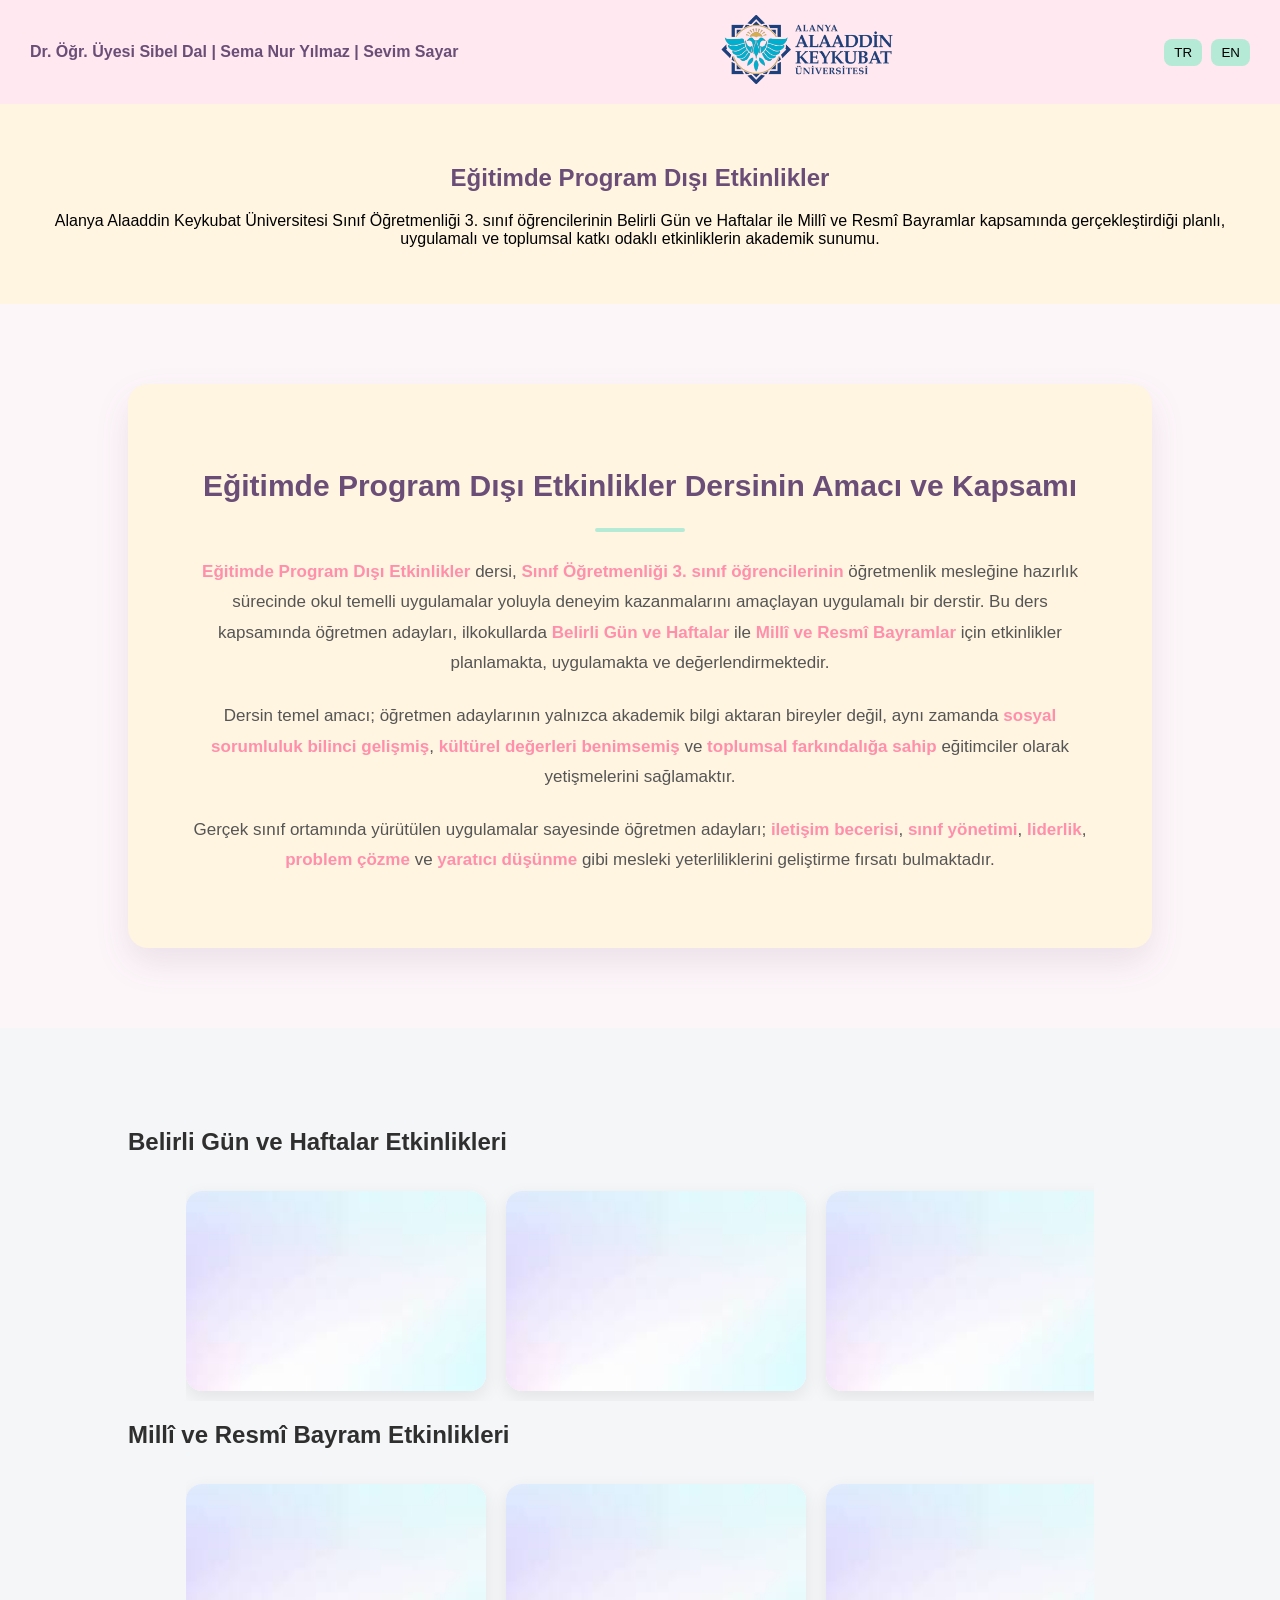
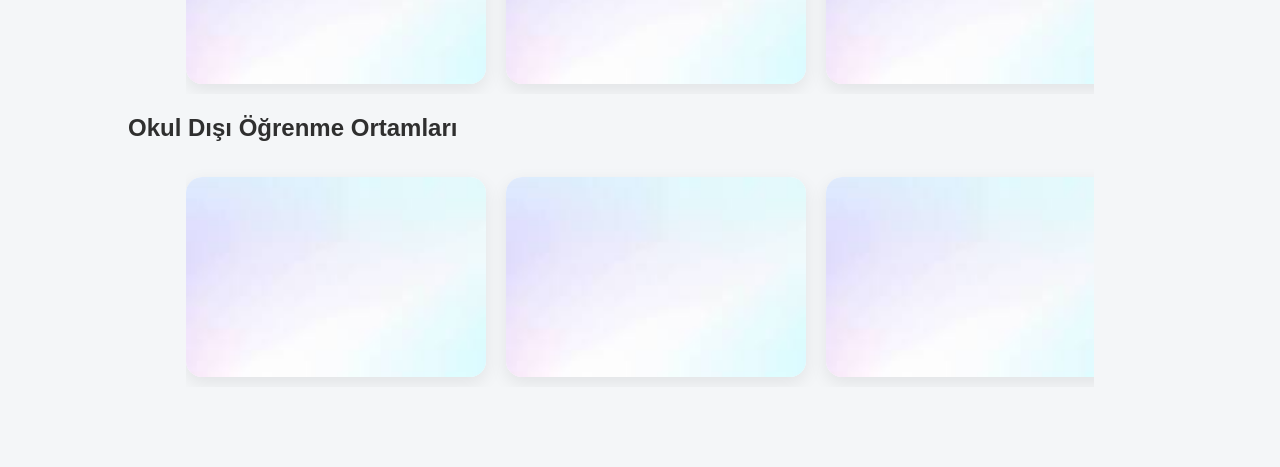
==== commit 8908de21: "Add files via upload" ====
--- a/index.html
+++ b/index.html
@@ -87,47 +87,135 @@
 ========================= -->
 <section class="gallery-section">
 
-  <!-- BELİRLİ GÜN VE HAFTALAR -->
-  <div id="gallery1-tr">
+   <div id="gallery1-tr">
     <h2>Belirli Gün ve Haftalar Etkinlikleri</h2>
+
     <div class="scroll-wrapper">
-      <button class="scroll-btn left" onclick="scrollGallery(this, -1)">❮</button>
-      <div class="horizontal-scroll auto-scroll" id="gallery-belirli">
-        <!-- Kartlar JS ile buraya eklenecek -->
-      </div>
-      <button class="scroll-btn right" onclick="scrollGallery(this, 1)">❯</button>
-    </div>
-  </div>
+    <button class="scroll-btn left" onclick="scrollGallery(this, -1)">❮</button>
+
+    <div class="horizontal-scroll auto-scroll">
+
+  <div class="card" onclick="openModal(this, 'etkinlik1')">
+    <img src="assets/images/placeholder.jpg">
+    <div class="overlay">Etkinlik 1</div>
+  </div>
+
+  <div class="card" onclick="openModal(this, 'etkinlik2')">
+    <img src="assets/images/placeholder.jpg">
+    <div class="overlay">Etkinlik 2</div>
+  </div>
+
+  <div class="card" onclick="openModal(this)">
+    <img src="assets/images/placeholder.jpg">
+    <div class="overlay">Örnek Etkinlik 3</div>
+  </div>
+
+</div>
+    <button class="scroll-btn right" onclick="scrollGallery(this, 1)">❯</button>
+  </div>
+  </div>
+
   <div id="gallery1-en" style="display:none;">
     <h2>Special Days and Weeks Activities</h2>
+
+  <div class="scroll-wrapper">
+    <button class="scroll-btn left" onclick="scrollGallery(this, -1)">❮</button>
+
+    <div class="horizontal-scroll auto-scroll">
+
+     <div class="card" onclick="openModal(this, 'etkinlik1')">
+    <img src="assets/images/placeholder.jpg">
+    <div class="overlay">Activity 1</div>
+  </div>
+
+      <div class="card" onclick="openModal(this)">
+        <img src="assets/images/placeholder.jpg" alt="Etkinlik">
+        <div class="overlay">Örnek Etkinlik 2</div>
+      </div>
+
+      <div class="card" onclick="openModal(this)">
+        <img src="assets/images/placeholder.jpg" alt="Etkinlik">
+        <div class="overlay">Örnek Etkinlik 3</div>
+      </div>
+
+    </div>
+
+    <button class="scroll-btn right" onclick="scrollGallery(this, 1)">❯</button>
+  </div>
+  </div>
+  <div id="gallery2-tr">
+    <h2>Millî ve Resmî Bayram Etkinlikleri</h2>
+
+     <div class="scroll-wrapper">
+    <button class="scroll-btn left" onclick="scrollGallery(this, -1)">❮</button>
+
+    <div class="horizontal-scroll auto-scroll">
+
+      <div class="card" onclick="openModal(this)">
+        <img src="assets/images/placeholder.jpg" alt="23 Nisan">
+        <div class="overlay">23 Nisan Ulusal Egemenlik ve Çocuk Bayramı</div>
+      </div>
+      <div class="card" onclick="openModal(this)">
+        <img src="assets/images/placeholder.jpg" alt="23 Nisan">
+        <div class="overlay">23 Nisan Ulusal Egemenlik ve Çocuk Bayramı</div>
+      </div>
+      <div class="card" onclick="openModal(this)">
+        <img src="assets/images/placeholder.jpg" alt="23 Nisan">
+        <div class="overlay">23 Nisan Ulusal Egemenlik ve Çocuk Bayramı</div>
+      </div>
+      <div class="card" onclick="openModal(this)">
+        <img src="assets/images/placeholder.jpg" alt="23 Nisan">
+        <div class="overlay">23 Nisan Ulusal Egemenlik ve Çocuk Bayramı</div>
+      </div>
+      <div class="card" onclick="openModal(this)">
+        <img src="assets/images/placeholder.jpg" alt="23 Nisan">
+        <div class="overlay">23 Nisan Ulusal Egemenlik ve Çocuk Bayramı</div>
+      </div>
+       <div class="card" onclick="openModal(this)">
+        <img src="assets/images/placeholder.jpg" alt="19 Mayıs">
+        <div class="overlay">19 Mayıs Atatürk’ü Anma Gençlik ve Spor Bayramı</div>
+      </div>
+      </div>
+ <button class="scroll-btn right" onclick="scrollGallery(this, 1)">❯</button>
+  </div>
+    </div>
+  </div>
+<div id="gallery2-en" style="display:none;">
+    <h2>National Days and Holidays</h2>
+
     <div class="scroll-wrapper">
-      <button class="scroll-btn left" onclick="scrollGallery(this, -1)">❮</button>
-      <div class="horizontal-scroll auto-scroll" id="gallery-belirli-en">
-        <!-- Kartlar JS ile buraya eklenecek -->
-      </div>
-      <button class="scroll-btn right" onclick="scrollGallery(this, 1)">❯</button>
-    </div>
-  </div>
-
-  <!-- BAYRAMLAR -->
-  <div id="gallery2-tr">
-    <h2>Bayram Etkinlikleri</h2>
-    <div class="scroll-wrapper">
-      <button class="scroll-btn left" onclick="scrollGallery(this, -1)">❮</button>
-      <div class="horizontal-scroll auto-scroll" id="gallery-bayramlar">
-        <!-- Kartlar JS ile buraya eklenecek -->
-      </div>
-      <button class="scroll-btn right" onclick="scrollGallery(this, 1)">❯</button>
-    </div>
-  </div>
-  <div id="gallery2-en" style="display:none;">
-    <h2>Holiday Events</h2>
-    <div class="scroll-wrapper">
-      <button class="scroll-btn left" onclick="scrollGallery(this, -1)">❮</button>
-      <div class="horizontal-scroll auto-scroll" id="gallery-bayramlar-en">
-        <!-- Kartlar JS ile buraya eklenecek -->
-      </div>
-      <button class="scroll-btn right" onclick="scrollGallery(this, 1)">❯</button>
+    <button class="scroll-btn left" onclick="scrollGallery(this, -1)">❮</button>
+
+    <div class="horizontal-scroll auto-scroll">
+
+      <div class="card" onclick="openModal(this)">
+        <img src="assets/images/placeholder.jpg" alt="23 Nisan">
+        <div class="overlay">April 23rd National Sovereignty and Children's Day</div>
+      </div>
+      <div class="card" onclick="openModal(this)">
+        <img src="assets/images/placeholder.jpg" alt="23 Nisan">
+        <div class="overlay">April 23rd National Sovereignty and Children's Day</div>
+      </div>
+      <div class="card" onclick="openModal(this)">
+        <img src="assets/images/placeholder.jpg" alt="23 Nisan">
+        <div class="overlay">April 23rd National Sovereignty and Children's Day</div>
+      </div>
+      <div class="card" onclick="openModal(this)">
+        <img src="assets/images/placeholder.jpg" alt="23 Nisan">
+        <div class="overlay">April 23rd National Sovereignty and Children's Day</div>
+      </div>
+      <div class="card" onclick="openModal(this)">
+        <img src="assets/images/placeholder.jpg" alt="23 Nisan">
+        <div class="overlay">April 23rd National Sovereignty and Children's Day</div>
+      </div>
+       <div class="card" onclick="openModal(this)">
+        <img src="assets/images/placeholder.jpg" alt="19 Mayıs">
+        <div class="overlay">May 19th Atatürk’s Remembrance, Youth and Sports Day</div>
+      </div>
+      </div>
+ <button class="scroll-btn right" onclick="scrollGallery(this, 1)">❯</button>
+  </div>
+
     </div>
   </div>
 
@@ -137,7 +225,30 @@
     <div class="scroll-wrapper">
       <button class="scroll-btn left" onclick="scrollGallery(this, -1)">❮</button>
       <div class="horizontal-scroll auto-scroll" id="gallery-okuldisi">
-        <!-- Kartlar JS ile buraya eklenecek -->
+        <div class="card" onclick="openModal(this)">
+        <img src="assets/images/placeholder.jpg" alt="23 Nisan">
+        <div class="overlay">April 23rd National Sovereignty and Children's Day</div>
+      </div>
+      <div class="card" onclick="openModal(this)">
+        <img src="assets/images/placeholder.jpg" alt="23 Nisan">
+        <div class="overlay">April 23rd National Sovereignty and Children's Day</div>
+      </div>
+      <div class="card" onclick="openModal(this)">
+        <img src="assets/images/placeholder.jpg" alt="23 Nisan">
+        <div class="overlay">April 23rd National Sovereignty and Children's Day</div>
+      </div>
+      <div class="card" onclick="openModal(this)">
+        <img src="assets/images/placeholder.jpg" alt="23 Nisan">
+        <div class="overlay">April 23rd National Sovereignty and Children's Day</div>
+      </div>
+      <div class="card" onclick="openModal(this)">
+        <img src="assets/images/placeholder.jpg" alt="23 Nisan">
+        <div class="overlay">April 23rd National Sovereignty and Children's Day</div>
+      </div>
+       <div class="card" onclick="openModal(this)">
+        <img src="assets/images/placeholder.jpg" alt="19 Mayıs">
+        <div class="overlay">May 19th Atatürk’s Remembrance, Youth and Sports Day</div>
+      </div>
       </div>
       <button class="scroll-btn right" onclick="scrollGallery(this, 1)">❯</button>
     </div>
@@ -147,7 +258,30 @@
     <div class="scroll-wrapper">
       <button class="scroll-btn left" onclick="scrollGallery(this, -1)">❮</button>
       <div class="horizontal-scroll auto-scroll" id="gallery-okuldisi-en">
-        <!-- Kartlar JS ile buraya eklenecek -->
+        <div class="card" onclick="openModal(this)">
+        <img src="assets/images/placeholder.jpg" alt="23 Nisan">
+        <div class="overlay">April 23rd National Sovereignty and Children's Day</div>
+      </div>
+      <div class="card" onclick="openModal(this)">
+        <img src="assets/images/placeholder.jpg" alt="23 Nisan">
+        <div class="overlay">April 23rd National Sovereignty and Children's Day</div>
+      </div>
+      <div class="card" onclick="openModal(this)">
+        <img src="assets/images/placeholder.jpg" alt="23 Nisan">
+        <div class="overlay">April 23rd National Sovereignty and Children's Day</div>
+      </div>
+      <div class="card" onclick="openModal(this)">
+        <img src="assets/images/placeholder.jpg" alt="23 Nisan">
+        <div class="overlay">April 23rd National Sovereignty and Children's Day</div>
+      </div>
+      <div class="card" onclick="openModal(this)">
+        <img src="assets/images/placeholder.jpg" alt="23 Nisan">
+        <div class="overlay">April 23rd National Sovereignty and Children's Day</div>
+      </div>
+       <div class="card" onclick="openModal(this)">
+        <img src="assets/images/placeholder.jpg" alt="19 Mayıs">
+        <div class="overlay">May 19th Atatürk’s Remembrance, Youth and Sports Day</div>
+      </div>
       </div>
       <button class="scroll-btn right" onclick="scrollGallery(this, 1)">❯</button>
     </div>
